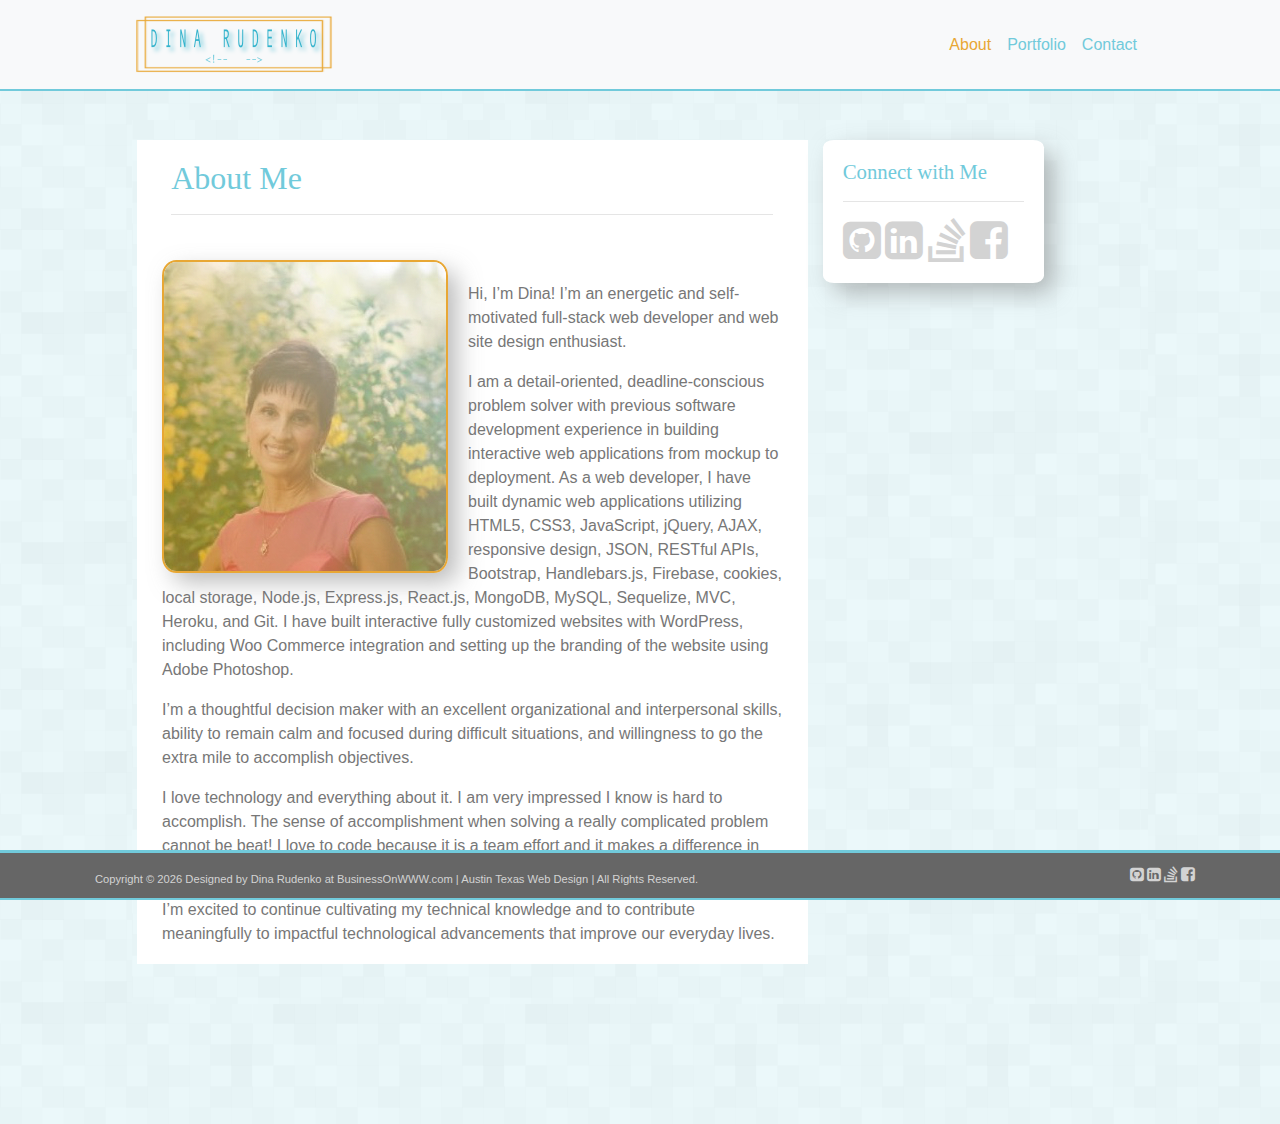
==== index.html @ 958a7308 "nav and footer centered" ====
<!DOCTYPE html>
<html lang="en">

<head>
    <meta http-equiv="X-UA-Compatible" content="ie=edge">
    <!-- Required meta tags -->
    <meta charset="utf-8">
    <meta name="viewport" content="width=device-width, initial-scale=1, shrink-to-fit=no">
    <!-- Bootstrap CSS -->
    <link rel="stylesheet" href="https://maxcdn.bootstrapcdn.com/bootstrap/4.0.0/css/bootstrap.min.css" integrity="sha384-Gn5384xqQ1aoWXA+058RXPxPg6fy4IWvTNh0E263XmFcJlSAwiGgFAW/dAiS6JXm" crossorigin="anonymous">
    <link rel="stylesheet" href="assets/css/style.css" />
    <link rel="shortcut icon" href="assets/images/favicon.png" />
    <link rel="stylesheet" href="https://cdnjs.cloudflare.com/ajax/libs/font-awesome/4.7.0/css/font-awesome.min.css">
    <title>Full Stack Web Developer</title>
</head>

<body>

    <nav class="navbar navbar-expand-lg navbar-light bg-light fixed-top">
        <div class="container-fluid col-sm-10 col-xs-10">
            <a class="navbar-brand" href="index.html"><img class="logo-img" src="assets/images/Logo_Portfolio.png" alt="logo"></a>
            <button class="navbar-toggler" type="button" data-toggle="collapse" data-target="#navbarNav" aria-controls="navbarNav" aria-expanded="false" aria-label="Toggle navigation">
                <span class="navbar-toggler-icon"></span>
            </button>
            <div class="collapse navbar-collapse" id="navbarNav">
                <ul class="navbar-nav ml-auto">
                    <li class="nav-item active">
                        <a class="nav-link" href="index.html">About<span class="sr-only">(current)</span></a>
                    </li>
                    <li class="nav-item">
                        <a class="nav-link" href="portfolio.html">Portfolio</a>
                    </li>
                    <li class="nav-item">
                        <a class="nav-link" href="contact.html">Contact</a>
                    </li>
                </ul>
            </div>
        </div>
    </nav>

    <div class="container-fluid col-sm-10 col-xs-10">
        <div class="wrapper">

            <div class="row">
                <div class="col-sm-8 col-xs-8 mainSect" style="background-color:white;">

                    <div class="pTitle">
                        <h1>About Me</h1>
                        <hr>
                    </div>

                    <div class="row">
                        <div class="col-sm-12 col-xs-12">

                            <div class="pImage "><img class=" autor image-responsive pull-left " alt="Responsive image" src="assets/images/about.jpg">
                            </div>

                            <div class=" maintext ">
                                <p>Hi, I’m Dina! I’m an energetic and self-motivated full-stack web developer and web site design enthusiast.
                                </p>

                                <p>I am a detail-oriented, deadline-conscious problem solver with previous software development experience in building interactive web applications from mockup to deployment. As a web developer, I have built dynamic web applications utilizing HTML5, CSS3, JavaScript, jQuery, AJAX, responsive design, JSON, RESTful APIs, Bootstrap, Handlebars.js, Firebase, cookies, local storage, Node.js, Express.js, React.js, MongoDB, MySQL, Sequelize, MVC, Heroku, and Git. I have built interactive fully customized websites with WordPress, including Woo Commerce integration and setting up the branding of the website using Adobe Photoshop.

                                </p>

                                <p>
                                    I’m a thoughtful decision maker with an excellent organizational and interpersonal skills, ability to remain calm and focused during difficult situations, and willingness to go the extra mile to accomplish objectives.
                                </p>

                                <p>I love technology and everything about it. I am very impressed I know is hard to accomplish. The sense of accomplishment when solving a really complicated problem cannot be beat! I love to code because it is a team effort and it makes a difference in peoples’ lives.

                                </p>

                                <p>
                                    I’m excited to continue cultivating my technical knowledge and to contribute meaningfully to impactful technological advancements that improve our everyday lives.
                                </p>
                                <p class="clearfix"></p>
                            </div>
                        </div>

                    </div>

                </div>

                <div class="col-sm-4 col-xs-4">
                    <div class="row">
                        <div class="col-sm-9 col-xs-9">
                            <div class="page title">

                                <div class="ContactSocial wrap">
                                    <h3>Connect with Me</h3>
                                    <hr>
                                    <a href="https://github.com/dinaizida" target="_blank"><i style="font-size:44px" class="fa">&#xf092;</i></a>

                                    <a href="https://www.linkedin.com/in/DinaRudenko/" target="_blank"><i style="font-size:44px" class="fa">&#xf08c;</i></a>
                                    <a href="https://stackoverflow.com/users/6179580/dina" target="_blank"><i style="font-size:44px" class="fa">&#xf16c;</i></a>
                                    <a href="https://www.facebook.com/businessonwww/" target="_blank"><i style="font-size:44px" class="fa">&#xf082;</i></a>
                                </div>
                            </div>
                        </div>

                    </div>
                </div>

            </div>
        </div>
    </div>

    <div id="footernav" class="navbar navbar-default fixed-bottom">
        <div class="container">
            <div class="copy">
                Copyright &copy; <span id="copyright_year"></span> Designed by Dina Rudenko at <a target="_blank" href="http://businessonwww.com/">BusinessOnWWW.com</a> | Austin Texas Web Design | All Rights Reserved.
            </div>
            <script>
                function init() {
                    getCopyrightYear();
                }

                function getCopyrightYear() {
                    var d = new Date();
                    var thisYear = d.getFullYear();
                    document.getElementById("copyright_year").innerHTML = thisYear;
                }
                window.onload = init;
            </script>
            <br>
            <div class="social">
                <a href="https://github.com/dinaizida" target="_blank"><i style="font-size:16px" class="fa">&#xf092;</i></a>
                <a href="https://www.linkedin.com/in/DinaRudenko/" target="_blank"><i style="font-size:16px" class="fa">&#xf08c;</i></a>
                <a href="https://stackoverflow.com/users/6179580/dina" target="_blank"><i style="font-size:16px" class="fa">&#xf16c;</i></a>
                <a href="https://www.facebook.com/businessonwww/" target="_blank"><i style="font-size:16px" class="fa">&#xf082;</i></a>
            </div>
        </div>
    </div>

    <!-- Optional JavaScript -->
    <!-- jQuery first, then Popper.js, then Bootstrap JS -->
    <script src="https://code.jquery.com/jquery-3.2.1.slim.min.js" integrity="sha384-KJ3o2DKtIkvYIK3UENzmM7KCkRr/rE9/Qpg6aAZGJwFDMVNA/GpGFF93hXpG5KkN" crossorigin="anonymous"></script>
    <script src="https://cdnjs.cloudflare.com/ajax/libs/popper.js/1.12.9/umd/popper.min.js" integrity="sha384-ApNbgh9B+Y1QKtv3Rn7W3mgPxhU9K/ScQsAP7hUibX39j7fakFPskvXusvfa0b4Q" crossorigin="anonymous"></script>
    <script src="https://maxcdn.bootstrapcdn.com/bootstrap/4.0.0/js/bootstrap.min.js" integrity="sha384-JZR6Spejh4U02d8jOt6vLEHfe/JQGiRRSQQxSfFWpi1MquVdAyjUar5+76PVCmYl" crossorigin="anonymous"></script>

</body>

</html>
---- assets/css/style.css ----
body {
    background-image: url(../images/background.png);
    background-color: #ebf8fa;
    color: #777777;
    font-family: 'Arial', 'Helvetica Neue', Helvetica, sans-serif;

}

 h1,
h2,
h3 {
    font-family: 'Georgia', Times, 'Times New Roman', serif;
    color: #71cadb;
}

h2,
h3 {
    font-size: 1.3em;
}

h1 {
    font-size: 2em;
}

h4 {
    font-family: 'Georgia', Times, 'Times New Roman', serif;
    font-size: 1.2em;
}

/*nav bar*/
.navbar-light .navbar-nav .active>.nav-link, .navbar-light .navbar-nav .nav-link.active, .navbar-light .navbar-nav .nav-link.show, .navbar-light .navbar-nav .show.nav-link{ 
    color: #e8a734;

 } 
 .navbar-light .navbar-nav .nav-link{
     color: #71cadb;
 }
 .navbar-light .navbar-nav .nav-link:hover{
    color: #e8a734;
}
.navbar {
    border-bottom: solid 2px #71cadb;   
   
}


/*footer*/

#footernav {
    
    background-color: #666666;
    color: lightgray;
    font-size: 0.7em;
    text-align: center;
    
    left: 0;
    bottom: 0;
    border-top: solid 3px #71cadb;
}

#footernav a:link,
a:visited {
    color: lightgray;
}

.copy {
    
    padding: 10px;
    padding-bottom: 2px;
}

.social {
   
    bottom: 30px;
}

/*about page*/

.pTitle {
    padding: 3%;
}

.autor {
    
    
    -webkit-box-shadow: 10px 10px 23px -1px rgba(119, 119, 119, 0.5);
    -moz-box-shadow: 10px 10px 23px -1px rgba(119, 119, 119, 0.5);
    box-shadow: 10px 10px 23px -1px rgba(119, 119, 119, 0.5);
    border: solid 2px #e8a734;
}

.maintext {
    line-height: 1.5em;
    padding: 2px 10px;   
}
.autor {
    border-radius: 5%;
    margin-right: 20px;
}
.pImage {
    margin: 10px 15px 30px 10px;
    
}
.wrapper {
    
    background-color: #ffffff;
    margin: 120px 1% 120px 1%; 
    padding: 20px;
    background-image: url(../images/background.png);
    background-color: #ebf8fa;
    
}
.mainSect{
    margin-bottom: 20px;
    
}
.ContactSocial a:link,
a:visited {
    color: lightgray;
}

.ContactSocial {
    background-color: white;
    padding: 20px;

    border-radius: 5%;
    -webkit-box-shadow: 10px 10px 23px -1px rgba(119, 119, 119, 0.5);
    -moz-box-shadow: 10px 10px 23px -1px rgba(119, 119, 119, 0.5);
    box-shadow: 10px 10px 23px -1px rgba(119, 119, 119, 0.5);
}

/*media query*/
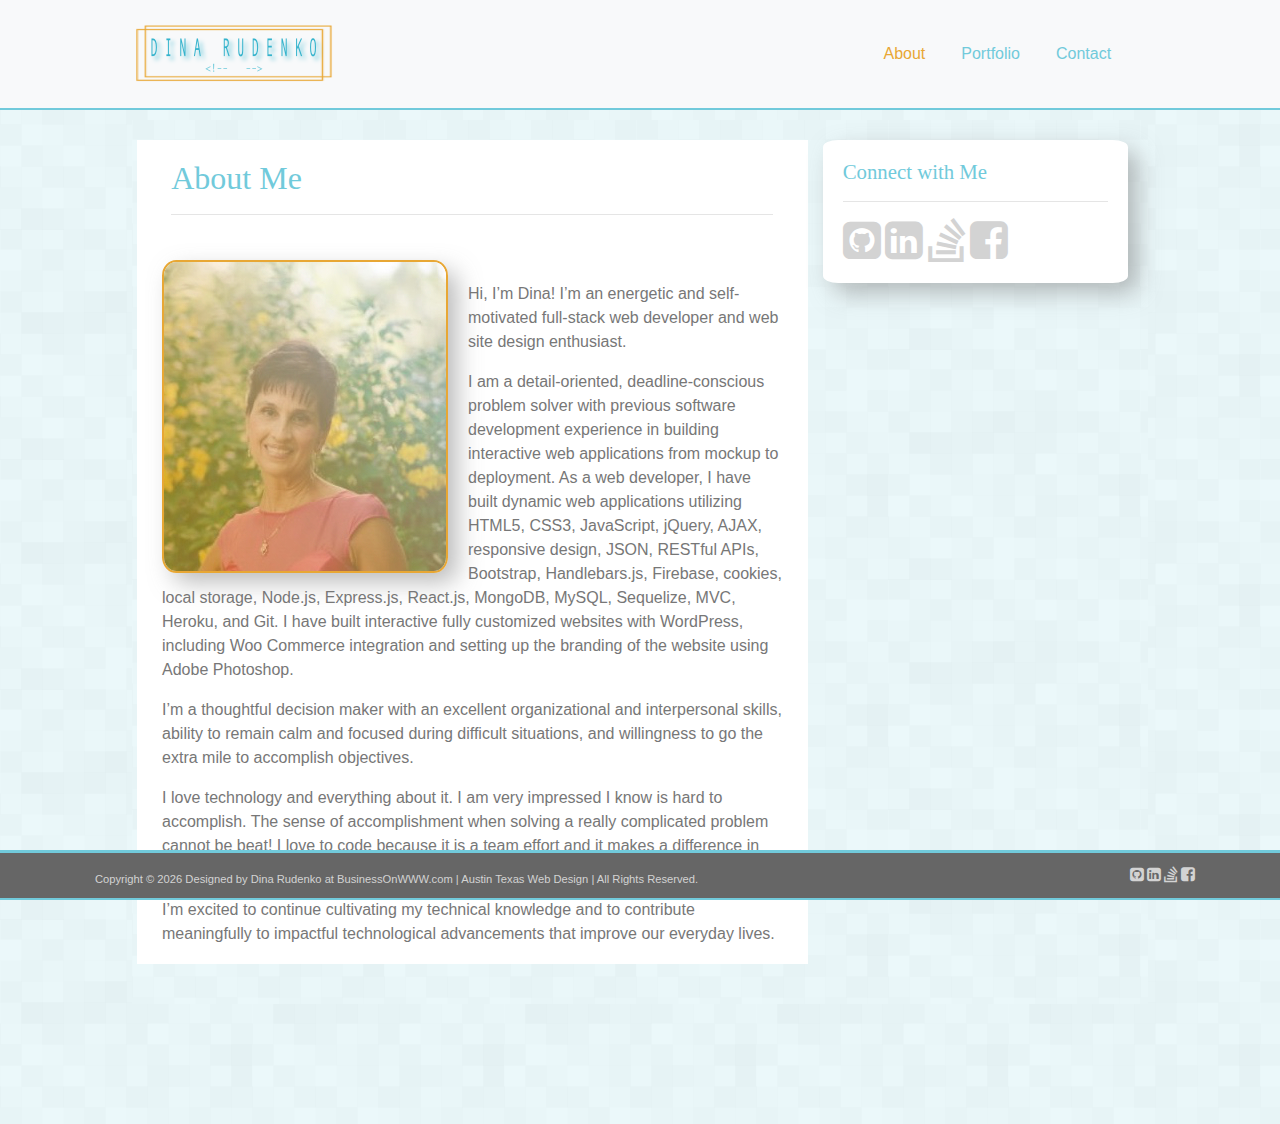
==== commit 5120832c: "about, contact, portfolio pages" ====
--- a/index.html
+++ b/index.html
@@ -84,7 +84,7 @@
 
                 <div class="col-sm-4 col-xs-4">
                     <div class="row">
-                        <div class="col-sm-9 col-xs-9">
+                        <div class="col-sm-12 col-xs-12">
                             <div class="page title">
 
                                 <div class="ContactSocial wrap">
--- a/assets/css/style.css
+++ b/assets/css/style.css
@@ -130,4 +130,118 @@
     box-shadow: 10px 10px 23px -1px rgba(119, 119, 119, 0.5);
 }
 
-/*media query*/
+/*contact us page*/
+
+input,
+textarea {
+    width: 100%;
+    padding: 10px;
+    margin: 10px auto;
+    border: none;
+    border-bottom: 2px solid #71cadb;
+}
+
+.fbutton {
+    width: 100%;
+    background-color: #71cadb;
+    border: solid 1px #e8a734;
+    font-size: 1em;
+    padding: 2px;
+    color: #e8a734;
+    cursor: pointer;
+    border-radius: 8px;
+}
+
+#fsubmit:hover {
+    background: #aee1ea;
+    font-size: 1.2em;
+    letter-spacing: 3px;
+    -webkit-box-shadow: 5px 5px 13px -1px rgba(119, 119, 119, 0.5);
+    -moz-box-shadow: 5px 5px 13px -1px rgba(119, 119, 119, 0.5);
+    box-shadow: 5px 5px 13px -1px rgba(119, 119, 119, 0.5);
+}
+
+
+
+::placeholder {
+    color: #71cadb;
+    opacity: 0.5;
+}
+
+
+/*portfolio page*/
+
+
+.text-block {
+    position: absolute;
+    height: 50px;
+    bottom: 10px;
+    width: 300px;
+    background-color: #e8a734;
+    opacity: 1;
+    padding-left: 20px;
+    padding-right: 20px;
+    padding-top: 15px;
+    text-align: center;
+    color: white;
+}
+
+.overlay {
+    position: absolute;
+    top: 0;
+    bottom: 0;
+    left: 0;
+    right: 0;
+    height: 100%;
+    width: 100%;
+    opacity: 0;
+    transition: .5s ease;
+    background-color: #71cadb;
+    border-radius: 4%;
+}
+
+.text-overlay {
+    color: white;
+    font-size: 1.5em;
+    position: absolute;
+    top: 50%;
+    left: 50%;
+    transform: translate(-50%, -50%);
+    -ms-transform: translate(-50%, -50%);
+    text-align: center;
+}
+
+.PortfolioContainer:hover .overlay {
+    opacity: 0.8;
+}
+
+.PortfolioContainer:hover {
+    transition-duration: 1s;
+    transition-timing-function: ease-in-out;
+    opacity: 0.8;
+    box-shadow: 0 14px 18px 0 rgba(43, 42, 41, 0.749), 0 6px 20px 0 rgba(43, 42, 41, 0.749);
+    transform: scale(1.03);
+}
+
+.PortfolioContainer {
+    transition: 1s;
+    transition-timing-function: ease-in-out;
+    cursor: pointer;
+    position: relative;
+    float: left; 
+    border-radius: 4%;
+}
+
+li {
+    margin: 10px; 
+}
+
+.rb {
+    border-radius: 4%;
+    -webkit-box-shadow: 10px 10px 23px -1px rgba(119, 119, 119, 0.5);
+    -moz-box-shadow: 10px 10px 23px -1px rgba(119, 119, 119, 0.5);
+    box-shadow: 10px 10px 23px -1px rgba(119, 119, 119, 0.5);
+}
+ul{
+    padding: 2%;
+}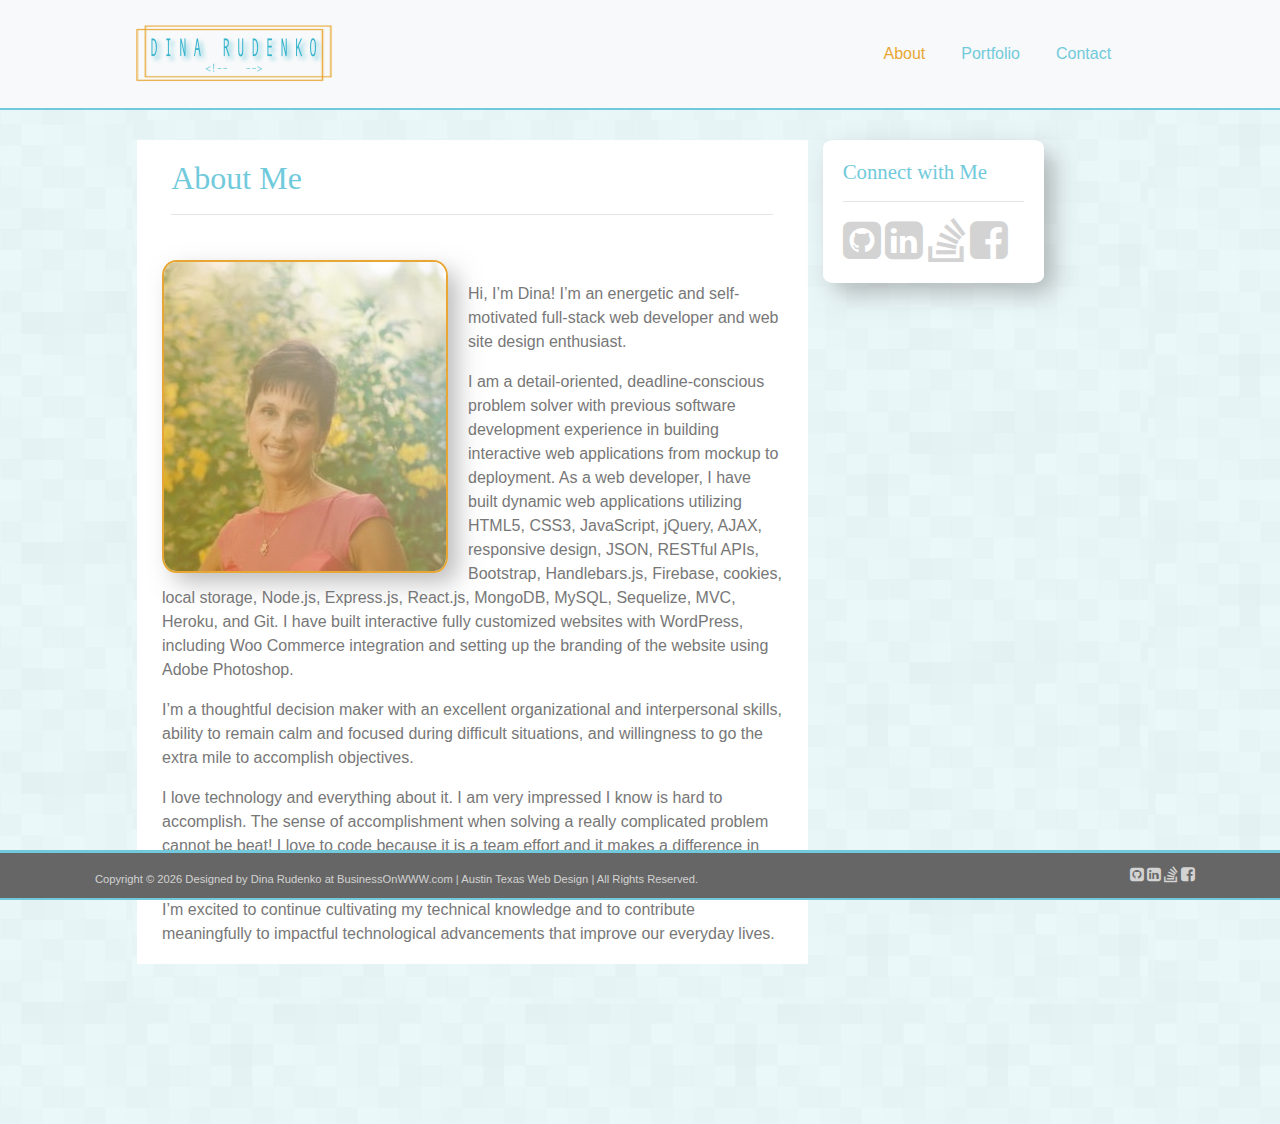
==== commit 52a8e35a: "updated all pages to match layout" ====
--- a/index.html
+++ b/index.html
@@ -84,7 +84,7 @@
 
                 <div class="col-sm-4 col-xs-4">
                     <div class="row">
-                        <div class="col-sm-12 col-xs-12">
+                        <div class="col-sm-9 col-xs-9">
                             <div class="page title">
 
                                 <div class="ContactSocial wrap">
--- a/assets/css/style.css
+++ b/assets/css/style.css
@@ -123,7 +123,7 @@
 .ContactSocial {
     background-color: white;
     padding: 20px;
-
+    width: 100%;
     border-radius: 5%;
     -webkit-box-shadow: 10px 10px 23px -1px rgba(119, 119, 119, 0.5);
     -moz-box-shadow: 10px 10px 23px -1px rgba(119, 119, 119, 0.5);
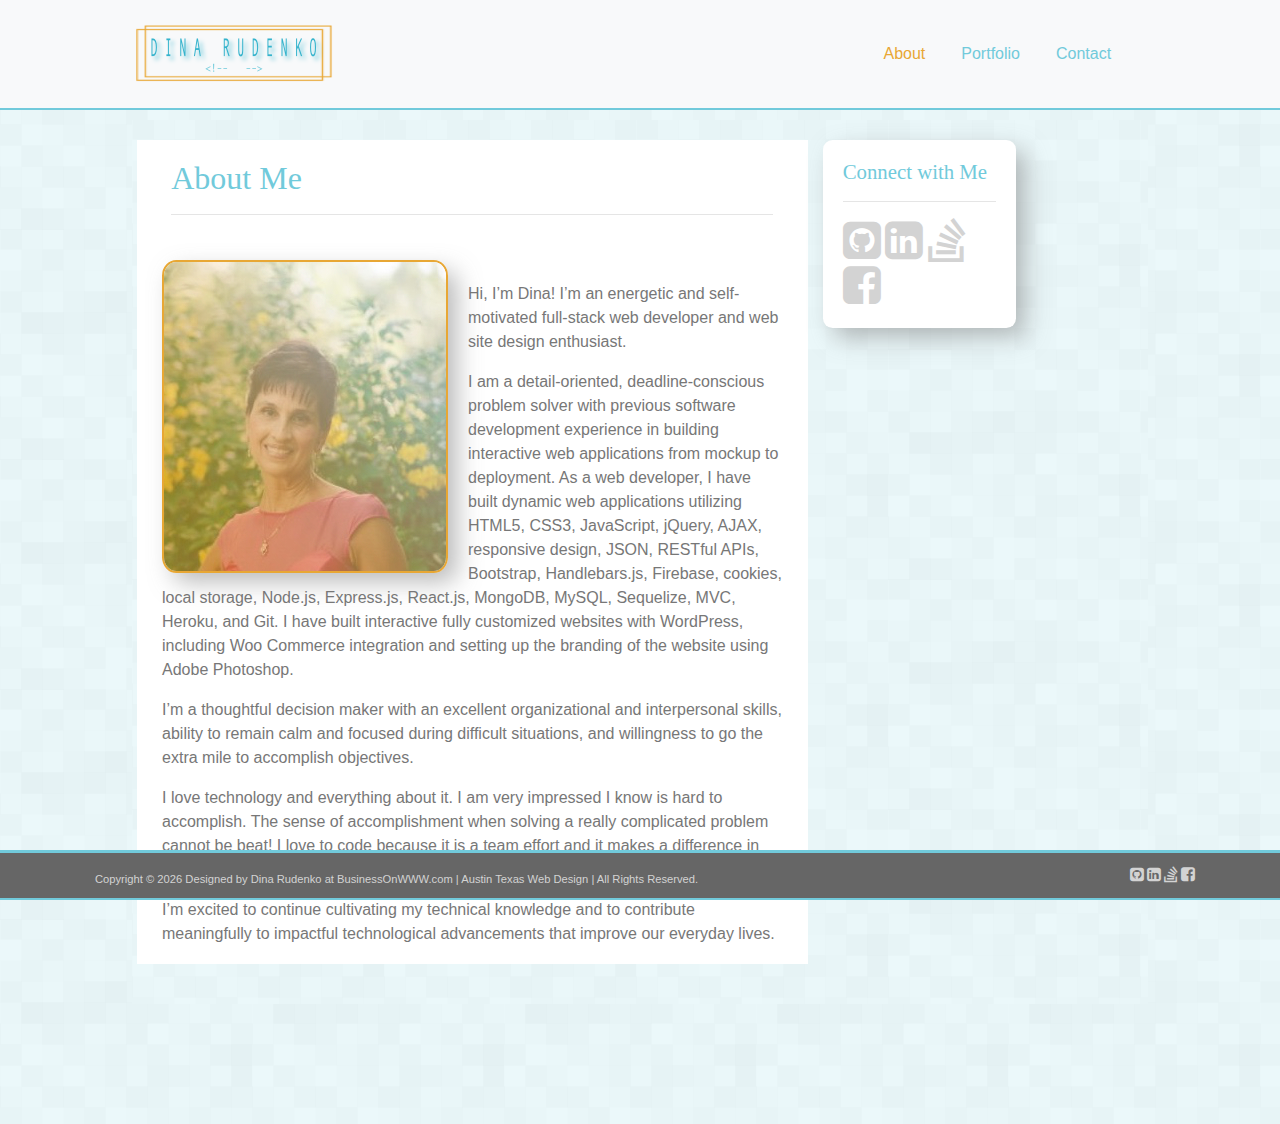
==== commit 5ed3a5c7: "social section update" ====
--- a/index.html
+++ b/index.html
@@ -84,7 +84,7 @@
 
                 <div class="col-sm-4 col-xs-4">
                     <div class="row">
-                        <div class="col-sm-9 col-xs-9">
+                        <div class="col-sm-8 col-xs-8">
                             <div class="page title">
 
                                 <div class="ContactSocial wrap">
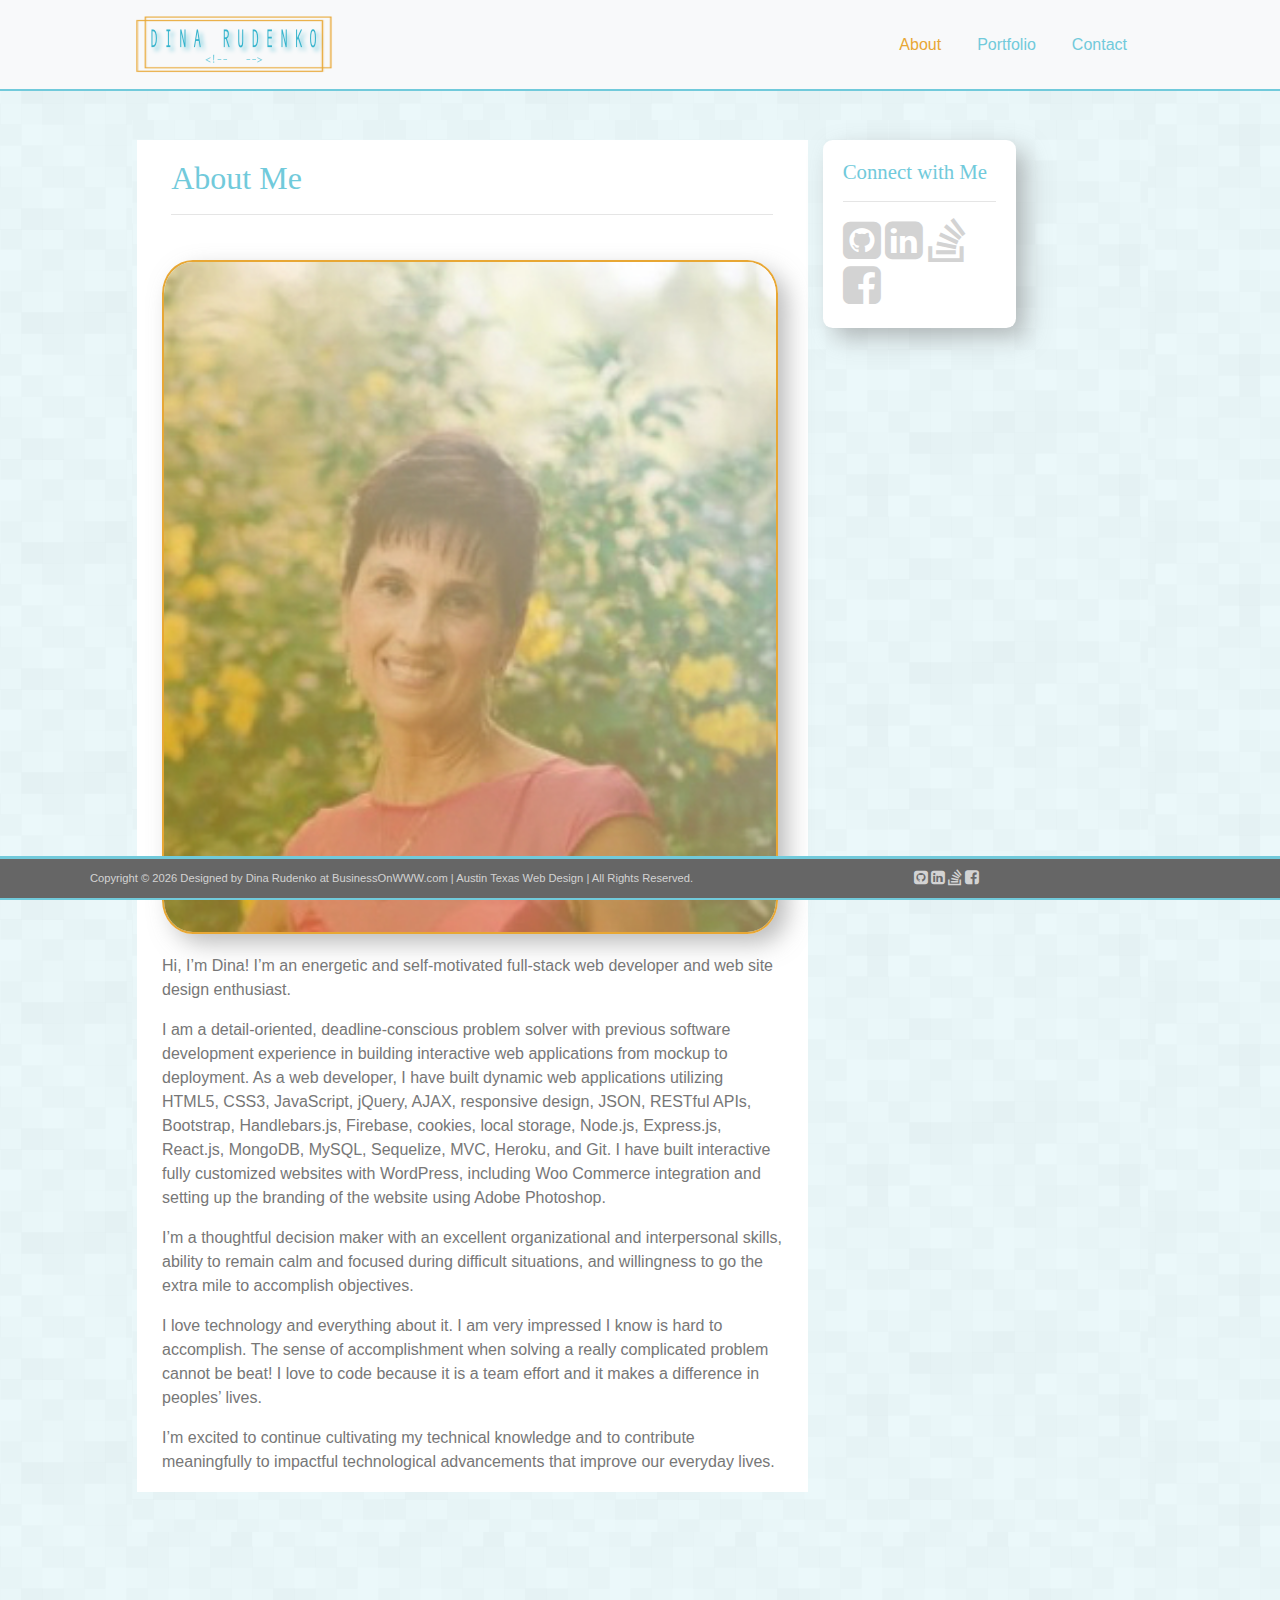
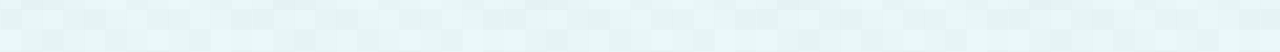
==== commit 655e5d56: "all pages checked, done" ====
--- a/index.html
+++ b/index.html
@@ -7,7 +7,9 @@
     <meta charset="utf-8">
     <meta name="viewport" content="width=device-width, initial-scale=1, shrink-to-fit=no">
     <!-- Bootstrap CSS -->
+    <link rel="stylesheet" href="assets/css/reset.css" />
     <link rel="stylesheet" href="https://maxcdn.bootstrapcdn.com/bootstrap/4.0.0/css/bootstrap.min.css" integrity="sha384-Gn5384xqQ1aoWXA+058RXPxPg6fy4IWvTNh0E263XmFcJlSAwiGgFAW/dAiS6JXm" crossorigin="anonymous">
+    
     <link rel="stylesheet" href="assets/css/style.css" />
     <link rel="shortcut icon" href="assets/images/favicon.png" />
     <link rel="stylesheet" href="https://cdnjs.cloudflare.com/ajax/libs/font-awesome/4.7.0/css/font-awesome.min.css">
@@ -17,7 +19,7 @@
 <body>
 
     <nav class="navbar navbar-expand-lg navbar-light bg-light fixed-top">
-        <div class="container-fluid col-sm-10 col-xs-10">
+        <div class="container-fluid col-md-10 col-lg-10">
             <a class="navbar-brand" href="index.html"><img class="logo-img" src="assets/images/Logo_Portfolio.png" alt="logo"></a>
             <button class="navbar-toggler" type="button" data-toggle="collapse" data-target="#navbarNav" aria-controls="navbarNav" aria-expanded="false" aria-label="Toggle navigation">
                 <span class="navbar-toggler-icon"></span>
@@ -38,71 +40,77 @@
         </div>
     </nav>
 
-    <div class="container-fluid col-sm-10 col-xs-10">
-        <div class="wrapper">
-
-            <div class="row">
-                <div class="col-sm-8 col-xs-8 mainSect" style="background-color:white;">
-
-                    <div class="pTitle">
-                        <h1>About Me</h1>
-                        <hr>
-                    </div>
+    <div class="container-fluid ">
+        <div class="row">
+            <div class="col-md-1 col-lg-1"></div>
+            <div class="col-md-10 col-lg-10">
+                <div class="wrapper">
 
                     <div class="row">
-                        <div class="col-sm-12 col-xs-12">
+                        <div class="col-md-8 col-lg-8 mainSect" style="background-color:white;">
 
-                            <div class="pImage "><img class=" autor image-responsive pull-left " alt="Responsive image" src="assets/images/about.jpg">
+                            <div class="pTitle">
+                                <h1>About Me</h1>
+                                <hr>
                             </div>
 
-                            <div class=" maintext ">
-                                <p>Hi, I’m Dina! I’m an energetic and self-motivated full-stack web developer and web site design enthusiast.
-                                </p>
+                            <div class="row">
+                                <div class="col-md-12 col-lg-12">
 
-                                <p>I am a detail-oriented, deadline-conscious problem solver with previous software development experience in building interactive web applications from mockup to deployment. As a web developer, I have built dynamic web applications utilizing HTML5, CSS3, JavaScript, jQuery, AJAX, responsive design, JSON, RESTful APIs, Bootstrap, Handlebars.js, Firebase, cookies, local storage, Node.js, Express.js, React.js, MongoDB, MySQL, Sequelize, MVC, Heroku, and Git. I have built interactive fully customized websites with WordPress, including Woo Commerce integration and setting up the branding of the website using Adobe Photoshop.
+                                    <div class="pImage "><img class=" autor image-responsive pull-left " alt="Responsive image" src="assets/images/about.jpg">
+                                    </div>
 
-                                </p>
+                                    <div class=" maintext ">
+                                        <p>Hi, I’m Dina! I’m an energetic and self-motivated full-stack web developer and web site design enthusiast.
+                                        </p>
 
-                                <p>
-                                    I’m a thoughtful decision maker with an excellent organizational and interpersonal skills, ability to remain calm and focused during difficult situations, and willingness to go the extra mile to accomplish objectives.
-                                </p>
+                                        <p>I am a detail-oriented, deadline-conscious problem solver with previous software development experience in building interactive web applications from mockup to deployment. As a web developer, I have built dynamic web applications utilizing HTML5, CSS3, JavaScript, jQuery, AJAX, responsive design, JSON, RESTful APIs, Bootstrap, Handlebars.js, Firebase, cookies, local storage, Node.js, Express.js, React.js, MongoDB, MySQL, Sequelize, MVC, Heroku, and Git. I have built interactive fully customized websites with WordPress, including Woo Commerce integration and setting up the branding of the website using Adobe Photoshop.
 
-                                <p>I love technology and everything about it. I am very impressed I know is hard to accomplish. The sense of accomplishment when solving a really complicated problem cannot be beat! I love to code because it is a team effort and it makes a difference in peoples’ lives.
+                                        </p>
 
-                                </p>
+                                        <p>
+                                            I’m a thoughtful decision maker with an excellent organizational and interpersonal skills, ability to remain calm and focused during difficult situations, and willingness to go the extra mile to accomplish objectives.
+                                        </p>
 
-                                <p>
-                                    I’m excited to continue cultivating my technical knowledge and to contribute meaningfully to impactful technological advancements that improve our everyday lives.
-                                </p>
-                                <p class="clearfix"></p>
+                                        <p>I love technology and everything about it. I am very impressed I know is hard to accomplish. The sense of accomplishment when solving a really complicated problem cannot be beat! I love to code because it is a team effort and it makes a difference in peoples’ lives.
+
+                                        </p>
+
+                                        <p>
+                                            I’m excited to continue cultivating my technical knowledge and to contribute meaningfully to impactful technological advancements that improve our everyday lives.
+                                        </p>
+                                        <p class="clearfix"></p>
+                                    </div>
+                                </div>
+
                             </div>
+
                         </div>
 
-                    </div>
+                        <div class="col-md-4 col-lg-4">
+                            <div class="row">
+                                <div class="col-md-8 col-lg-8">
+                                    <div class="page title">
 
-                </div>
+                                        <div class="ContactSocial wrap">
+                                            <h3>Connect with Me</h3>
+                                            <hr>
+                                            <a href="https://github.com/dinaizida" target="_blank"><i style="font-size:44px" class="fa">&#xf092;</i></a>
 
-                <div class="col-sm-4 col-xs-4">
-                    <div class="row">
-                        <div class="col-sm-8 col-xs-8">
-                            <div class="page title">
+                                            <a href="https://www.linkedin.com/in/DinaRudenko/" target="_blank"><i style="font-size:44px" class="fa">&#xf08c;</i></a>
+                                            <a href="https://stackoverflow.com/users/6179580/dina" target="_blank"><i style="font-size:44px" class="fa">&#xf16c;</i></a>
+                                            <a href="https://www.facebook.com/businessonwww/" target="_blank"><i style="font-size:44px" class="fa">&#xf082;</i></a>
+                                        </div>
+                                    </div>
+                                </div>
 
-                                <div class="ContactSocial wrap">
-                                    <h3>Connect with Me</h3>
-                                    <hr>
-                                    <a href="https://github.com/dinaizida" target="_blank"><i style="font-size:44px" class="fa">&#xf092;</i></a>
-
-                                    <a href="https://www.linkedin.com/in/DinaRudenko/" target="_blank"><i style="font-size:44px" class="fa">&#xf08c;</i></a>
-                                    <a href="https://stackoverflow.com/users/6179580/dina" target="_blank"><i style="font-size:44px" class="fa">&#xf16c;</i></a>
-                                    <a href="https://www.facebook.com/businessonwww/" target="_blank"><i style="font-size:44px" class="fa">&#xf082;</i></a>
-                                </div>
                             </div>
                         </div>
 
                     </div>
                 </div>
-
             </div>
+            <div class="col-md-1 col-lg-1"></div>
         </div>
     </div>
 
@@ -123,7 +131,7 @@
                 }
                 window.onload = init;
             </script>
-            <br>
+
             <div class="social">
                 <a href="https://github.com/dinaizida" target="_blank"><i style="font-size:16px" class="fa">&#xf092;</i></a>
                 <a href="https://www.linkedin.com/in/DinaRudenko/" target="_blank"><i style="font-size:16px" class="fa">&#xf08c;</i></a>
@@ -132,12 +140,13 @@
             </div>
         </div>
     </div>
+    <!-- </div> -->
 
     <!-- Optional JavaScript -->
     <!-- jQuery first, then Popper.js, then Bootstrap JS -->
-    <script src="https://code.jquery.com/jquery-3.2.1.slim.min.js" integrity="sha384-KJ3o2DKtIkvYIK3UENzmM7KCkRr/rE9/Qpg6aAZGJwFDMVNA/GpGFF93hXpG5KkN" crossorigin="anonymous"></script>
+    <!-- <script src="https://code.jquery.com/jquery-3.2.1.slim.min.js" integrity="sha384-KJ3o2DKtIkvYIK3UENzmM7KCkRr/rE9/Qpg6aAZGJwFDMVNA/GpGFF93hXpG5KkN" crossorigin="anonymous"></script>
     <script src="https://cdnjs.cloudflare.com/ajax/libs/popper.js/1.12.9/umd/popper.min.js" integrity="sha384-ApNbgh9B+Y1QKtv3Rn7W3mgPxhU9K/ScQsAP7hUibX39j7fakFPskvXusvfa0b4Q" crossorigin="anonymous"></script>
-    <script src="https://maxcdn.bootstrapcdn.com/bootstrap/4.0.0/js/bootstrap.min.js" integrity="sha384-JZR6Spejh4U02d8jOt6vLEHfe/JQGiRRSQQxSfFWpi1MquVdAyjUar5+76PVCmYl" crossorigin="anonymous"></script>
+    <script src="https://maxcdn.bootstrapcdn.com/bootstrap/4.0.0/js/bootstrap.min.js" integrity="sha384-JZR6Spejh4U02d8jOt6vLEHfe/JQGiRRSQQxSfFWpi1MquVdAyjUar5+76PVCmYl" crossorigin="anonymous"></script> -->
 
 </body>
 
--- a/assets/css/style.css
+++ b/assets/css/style.css
@@ -1,13 +1,11 @@
-
 body {
     background-image: url(../images/background.png);
     background-color: #ebf8fa;
     color: #777777;
     font-family: 'Arial', 'Helvetica Neue', Helvetica, sans-serif;
-
-}
-
- h1,
+}
+
+h1,
 h2,
 h3 {
     font-family: 'Georgia', Times, 'Times New Roman', serif;
@@ -28,34 +26,38 @@
     font-size: 1.2em;
 }
 
+
 /*nav bar*/
-.navbar-light .navbar-nav .active>.nav-link, .navbar-light .navbar-nav .nav-link.active, .navbar-light .navbar-nav .nav-link.show, .navbar-light .navbar-nav .show.nav-link{ 
+
+.navbar-light .navbar-nav .active>.nav-link,
+.navbar-light .navbar-nav .nav-link.active,
+.navbar-light .navbar-nav .nav-link.show,
+.navbar-light .navbar-nav .show.nav-link {
     color: #e8a734;
-
- } 
- .navbar-light .navbar-nav .nav-link{
-     color: #71cadb;
- }
- .navbar-light .navbar-nav .nav-link:hover{
+}
+
+.navbar-light .navbar-nav .nav-link {
+    color: #71cadb;
+}
+
+.navbar-light .navbar-nav .nav-link:hover {
     color: #e8a734;
 }
+
 .navbar {
-    border-bottom: solid 2px #71cadb;   
-   
+    border-bottom: solid 2px #71cadb;
 }
 
 
 /*footer*/
 
 #footernav {
-    
     background-color: #666666;
     color: lightgray;
     font-size: 0.7em;
     text-align: center;
-    
-    left: 0;
-    bottom: 0;
+    padding: 5px;
+    margin: 0 auto;
     border-top: solid 3px #71cadb;
 }
 
@@ -65,15 +67,14 @@
 }
 
 .copy {
-    
-    padding: 10px;
-    padding-bottom: 2px;
+    padding: 5px;
 }
 
 .social {
-   
-    bottom: 30px;
-}
+    padding: 5px;
+    margin: 0 auto;
+}
+
 
 /*about page*/
 
@@ -82,39 +83,39 @@
 }
 
 .autor {
-    
-    
     -webkit-box-shadow: 10px 10px 23px -1px rgba(119, 119, 119, 0.5);
     -moz-box-shadow: 10px 10px 23px -1px rgba(119, 119, 119, 0.5);
     box-shadow: 10px 10px 23px -1px rgba(119, 119, 119, 0.5);
     border: solid 2px #e8a734;
+    margin-bottom: 20px;
 }
 
 .maintext {
     line-height: 1.5em;
-    padding: 2px 10px;   
-}
+    padding: 2px 10px;
+}
+
 .autor {
     border-radius: 5%;
     margin-right: 20px;
 }
+
 .pImage {
     margin: 10px 15px 30px 10px;
-    
-}
+}
+
 .wrapper {
-    
     background-color: #ffffff;
-    margin: 120px 1% 120px 1%; 
+    margin: 120px 1% 120px 1%;
     padding: 20px;
     background-image: url(../images/background.png);
     background-color: #ebf8fa;
-    
-}
-.mainSect{
+}
+
+.mainSect {
     margin-bottom: 20px;
-    
-}
+}
+
 .ContactSocial a:link,
 a:visited {
     color: lightgray;
@@ -129,6 +130,7 @@
     -moz-box-shadow: 10px 10px 23px -1px rgba(119, 119, 119, 0.5);
     box-shadow: 10px 10px 23px -1px rgba(119, 119, 119, 0.5);
 }
+
 
 /*contact us page*/
 
@@ -161,8 +163,6 @@
     box-shadow: 5px 5px 13px -1px rgba(119, 119, 119, 0.5);
 }
 
-
-
 ::placeholder {
     color: #71cadb;
     opacity: 0.5;
@@ -170,13 +170,12 @@
 
 
 /*portfolio page*/
-
 
 .text-block {
     position: absolute;
     height: 50px;
     bottom: 10px;
-    width: 300px;
+    width: 100%;
     background-color: #e8a734;
     opacity: 1;
     padding-left: 20px;
@@ -228,12 +227,12 @@
     transition-timing-function: ease-in-out;
     cursor: pointer;
     position: relative;
-    float: left; 
+    float: left;
     border-radius: 4%;
 }
 
 li {
-    margin: 10px; 
+    margin: 10px 10px;
 }
 
 .rb {
@@ -242,6 +241,15 @@
     -moz-box-shadow: 10px 10px 23px -1px rgba(119, 119, 119, 0.5);
     box-shadow: 10px 10px 23px -1px rgba(119, 119, 119, 0.5);
 }
-ul{
-    padding: 2%;
+
+ul {
+    padding: 0;
+}
+
+.rPortfolio {
+    padding-left: 0;
+}
+
+img {
+    width: 100%;
 }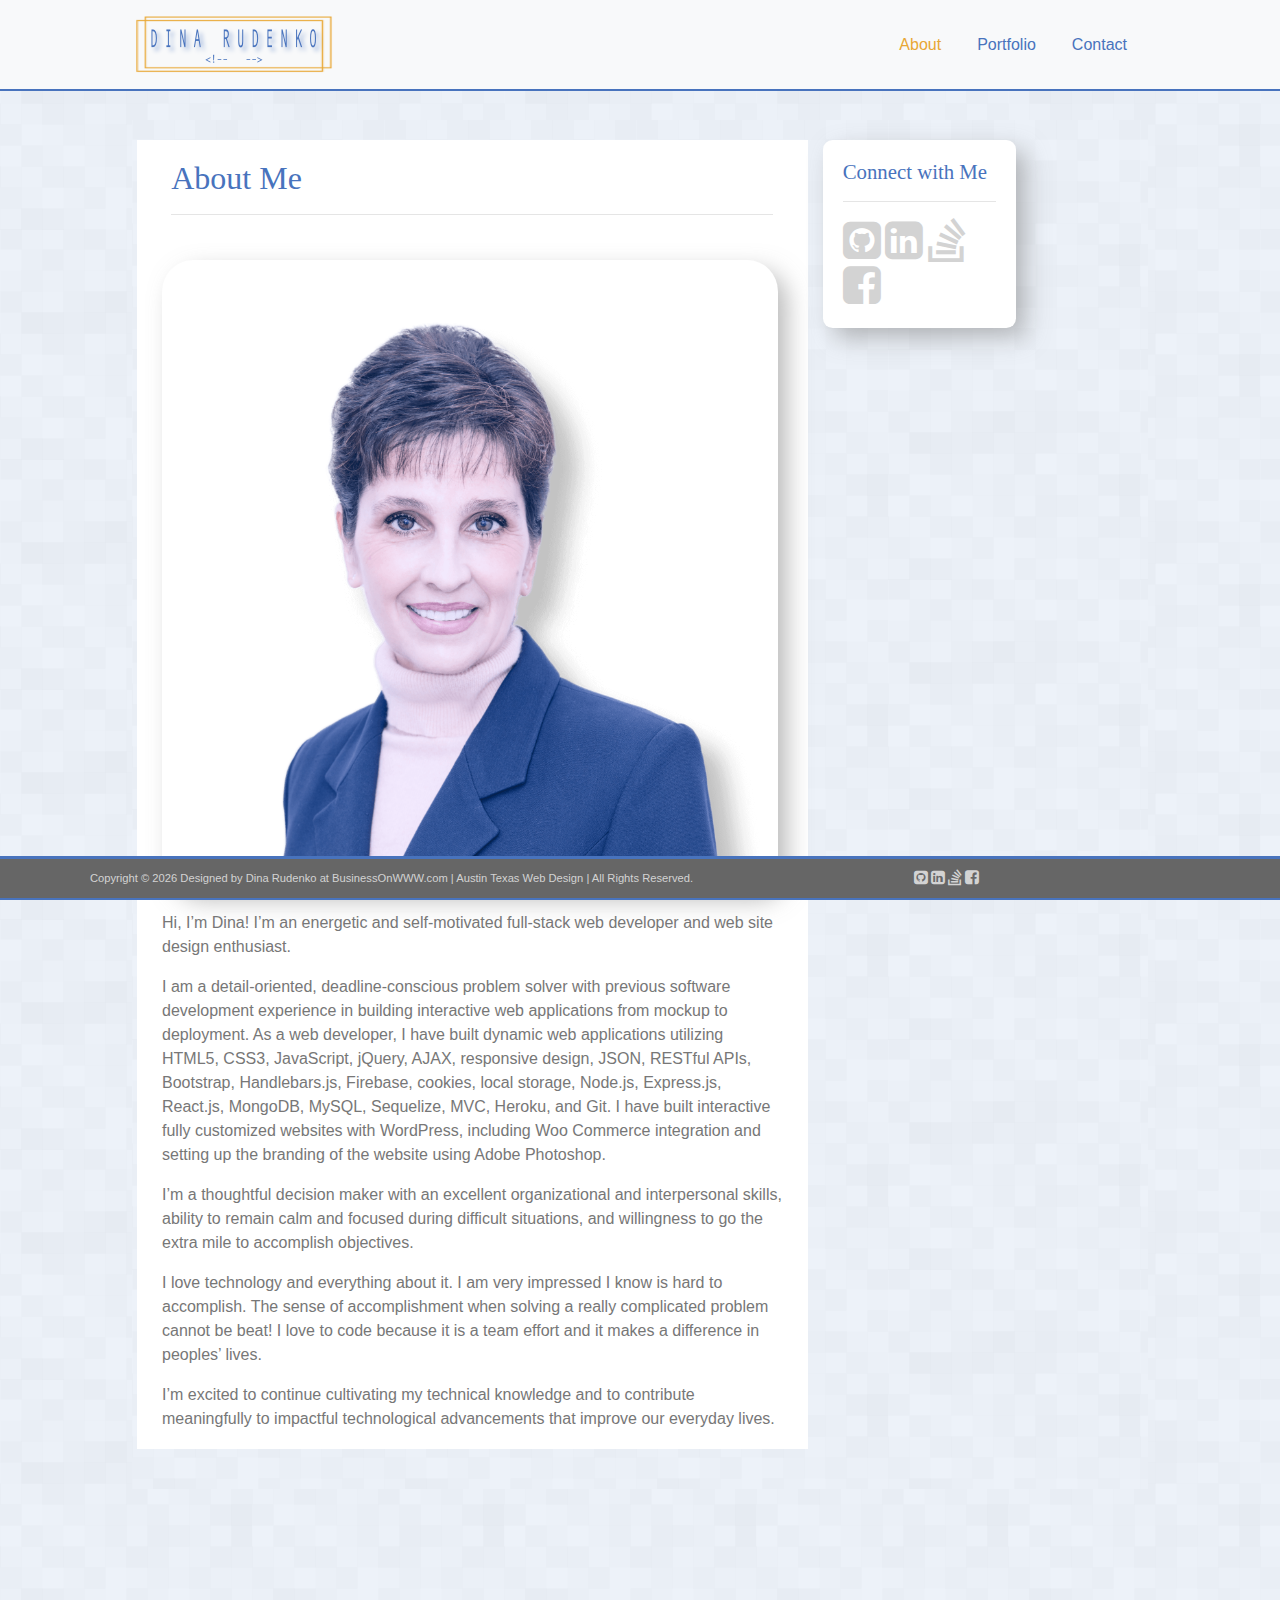
==== commit d7382a40: "all tested" ====
--- a/index.html
+++ b/index.html
@@ -57,7 +57,7 @@
                             <div class="row">
                                 <div class="col-md-12 col-lg-12">
 
-                                    <div class="pImage "><img class=" autor image-responsive pull-left " alt="Responsive image" src="assets/images/about.jpg">
+                                    <div class="pImage "><img class=" autor image-responsive pull-left " alt="Responsive image" src="assets/images/about.png">
                                     </div>
 
                                     <div class=" maintext ">
--- a/assets/css/style.css
+++ b/assets/css/style.css
@@ -1,6 +1,6 @@
 body {
     background-image: url(../images/background.png);
-    background-color: #ebf8fa;
+    background-color: #edf2f9;
     color: #777777;
     font-family: 'Arial', 'Helvetica Neue', Helvetica, sans-serif;
 }
@@ -9,7 +9,7 @@
 h2,
 h3 {
     font-family: 'Georgia', Times, 'Times New Roman', serif;
-    color: #71cadb;
+    color: #4873bd;
 }
 
 h2,
@@ -37,7 +37,7 @@
 }
 
 .navbar-light .navbar-nav .nav-link {
-    color: #71cadb;
+    color: #4873bd;
 }
 
 .navbar-light .navbar-nav .nav-link:hover {
@@ -45,7 +45,7 @@
 }
 
 .navbar {
-    border-bottom: solid 2px #71cadb;
+    border-bottom: solid 2px #4873bd;
 }
 
 
@@ -58,7 +58,7 @@
     text-align: center;
     padding: 5px;
     margin: 0 auto;
-    border-top: solid 3px #71cadb;
+    border-top: solid 3px #4873bd;
 }
 
 #footernav a:link,
@@ -86,7 +86,7 @@
     -webkit-box-shadow: 10px 10px 23px -1px rgba(119, 119, 119, 0.5);
     -moz-box-shadow: 10px 10px 23px -1px rgba(119, 119, 119, 0.5);
     box-shadow: 10px 10px 23px -1px rgba(119, 119, 119, 0.5);
-    border: solid 2px #e8a734;
+    
     margin-bottom: 20px;
 }
 
@@ -109,7 +109,7 @@
     margin: 120px 1% 120px 1%;
     padding: 20px;
     background-image: url(../images/background.png);
-    background-color: #ebf8fa;
+    background-color: #edf2f9;
 }
 
 .mainSect {
@@ -140,12 +140,12 @@
     padding: 10px;
     margin: 10px auto;
     border: none;
-    border-bottom: 2px solid #71cadb;
+    border-bottom: 2px solid #4873bd;
 }
 
 .fbutton {
     width: 100%;
-    background-color: #71cadb;
+    background-color: #4873bd;
     border: solid 1px #e8a734;
     font-size: 1em;
     padding: 2px;
@@ -155,7 +155,7 @@
 }
 
 #fsubmit:hover {
-    background: #aee1ea;
+    /* background: #edf2f9; */
     font-size: 1.2em;
     letter-spacing: 3px;
     -webkit-box-shadow: 5px 5px 13px -1px rgba(119, 119, 119, 0.5);
@@ -164,7 +164,7 @@
 }
 
 ::placeholder {
-    color: #71cadb;
+    color: #4873bd;
     opacity: 0.5;
 }
 
@@ -195,7 +195,7 @@
     width: 100%;
     opacity: 0;
     transition: .5s ease;
-    background-color: #71cadb;
+    background-color: #4873bd;
     border-radius: 4%;
 }
 
@@ -252,4 +252,4 @@
 
 img {
     width: 100%;
-}+}
